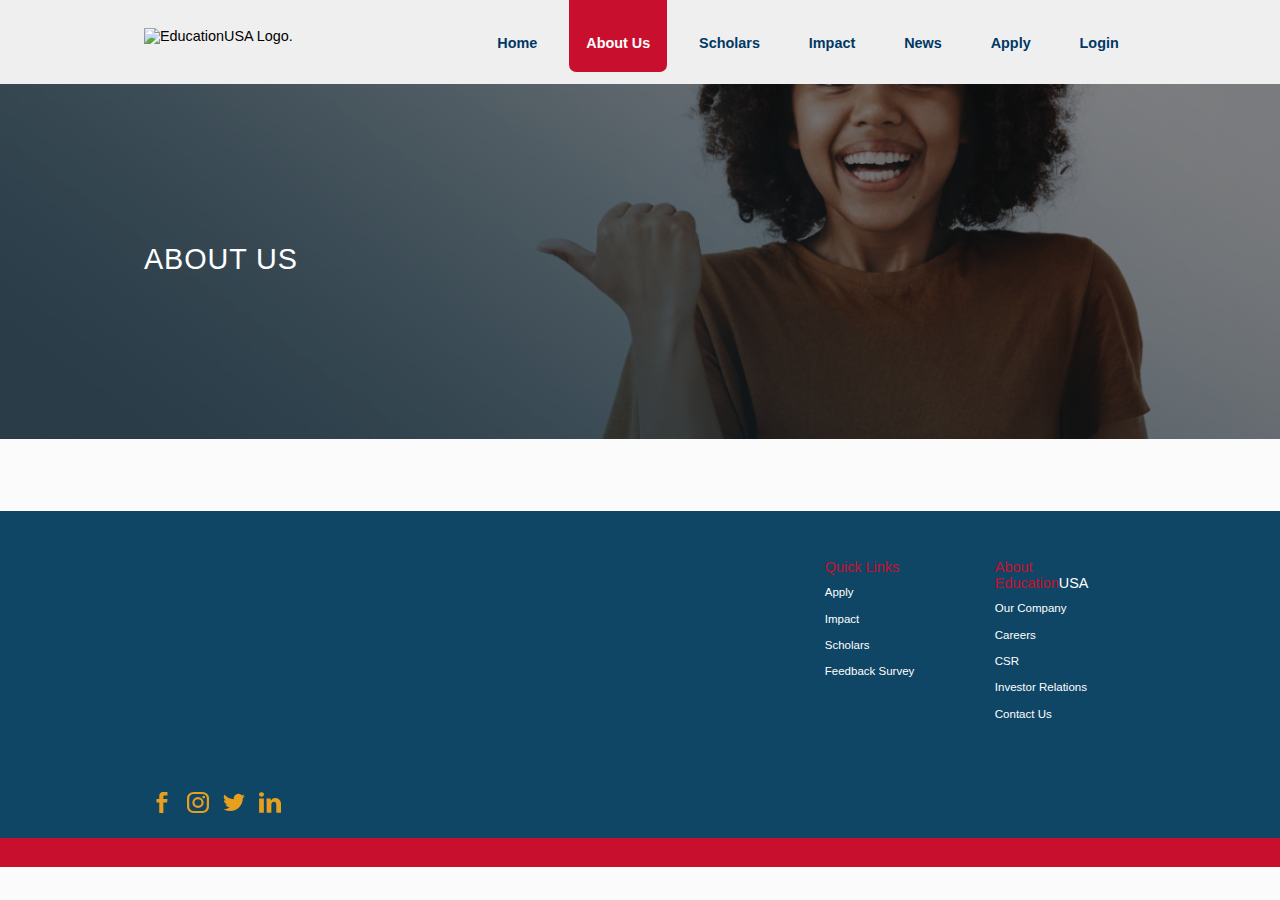
==== aboutUs.html @ 2b8a5b5e "updoot9 :~] update about page" ====
<!DOCTYPE html>
<html lang="en">
  <head>
    <title>About Us | EducationUSA</title>
    <meta charset="utf-8" />
    <link rel="stylesheet" href="" />
    <meta
      name="viewport"
      content="width=device-width, initial-scale=1, maximum-scale=1"
    />
    <link rel="icon" href="images/Asset%202.svg" />

    <!--Import Google Icon Font-->
    <link rel="stylesheet" href="/styles/about.css" />
  </head>
  <body>
    <header>
      <div id="top-strip-container" class="white">
        <div id="top-strip" class="section-container">
          <div id="logo">
            <a class="main" href="/index.html"
              ><img
                class="white-logo"
                src=""
                alt="EducationUSA Logo."
            /></a>
            <a class="main" href="/index.html"
              ><img
                class="default-logo"
                src=""
                alt="EducationUSA Logo."
            /></a>
          </div>
  
          <div id="mobile-menu-button">
            <img src="/assets/menu.svg" alt="Mobile  Menu." />
          </div>
  
          <div id="navigation-wrapper">
            <div class="menu-links-wrapper">
              <div class="menu-links">
                <div data-menu-index="0" class="menu-link">
                  <a href="/index.html">Home</a>
                </div>
                <div data-menu-index="1" class="menu-link selected">
                  <a href="/aboutUs.html">About Us</a>
                </div>
                <div data-menu-index="2" class="menu-link">Scholars</div>
                <div data-menu-index="3" class="menu-link">
                  Impact
                </div>
                <div data-menu-index="4" class="menu-link">
                  News
                </div>
                <div data-menu-index="5" class="menu-link">
                  <a href="/index.html">Apply</a>
                </div>
                <div data-menu-index="6" class="menu-link"><a href="">Login</a></div>
              </div>
            </div>
          </div>
        </div>
      </div>
  
      <div id="menu-wrapper" class="modal">
        <div class="mobile-menu-container">
          <div class="mobile-menu-links-wrapper">
            <div class="mobile-menu-links">
              <div data-mobile-menu-index="0" class="mobile-menu-link">
                <a href="/index.html">Home</a>
              </div>
              <div data-mobile-menu-index="1" class="mobile-menu-link">
                <a href="/aboutUs.html">About Us</a>
              </div>
              <div data-mobile-menu-index="2" class="mobile-menu-link">Scholars</div>
              <div data-mobile-menu-index="3" class="mobile-menu-link">
                Impact
              </div>
              <div data-mobile-menu-index="4" class="mobile-menu-link">
                News
              </div>
              <div data-mobile-menu-index="5" class="mobile-menu-link">
                <a href="/index.html">Apply</a>
              </div>
              <div data-mobile-menu-index="6" class="mobile-menu-link"><a href="">Login</a></div>
            </div>
          </div>
        </div>
      </div>
    </header>

    <main>
      <section id="banner-container" class="top">
        <div id="about-banner" class="banner">
          <div class="banner-text">About Us</div>
        </div>
      </section>

    </main>

    <footer>
      <div>
        <div class="section-wrapper">
          <section class="footer-container section-container">
            <div class="main-footer">
              <div class="logo">
                <img src="" alt="" />
              </div>
              <div class="footer-links-section">
                <div class="links-column-container">
                  <div class="links-column">
                    <div class="link-row-header">Quick Links</div>
                    <div class="link-row"><a href="#"></a>Apply</a></div>
                    <div class="link-row"><a href="#">Impact</a></div>
                    <div class="link-row"><a href="#">Scholars</a></div>
                    <div class="link-row"><a href="#">Feedback Survey</a></div>
                  </div>
                  <div class="links-column">
                    <div class="link-row-header">About Education<span>USA</span></div>
                    <div class="link-row faq-btn"><a href="/index.html#about-us-section">Our Company</a></div>
                    <div class="link-row"><a href="/index.html">Careers</a></div>
                    <div class="link-row"><a href="/index.html"></a>CSR</a></div>
                    <div class="link-row">Investor Relations</div>
                    <div class="link-row">
                      <a href="/contact.html">Contact Us</a>
                    </div>
                  </div>
                </div>
              </div>
            </div>
  
            <div class="social-links-section">
              <div class="social-links">
                <div class="social-link">
                  <img
                    src="/assets/facebook_icon.svg"
                    alt="Facebook Icon."
                    srcset=""
                  />
                </div>
                <div class="social-link">
                  <img
                    src="/assets/instagram_icon.svg"
                    alt="Iinstagram Icon."
                    srcset=""
                  />
                </div>
                <div class="social-link">
                  <img
                    src="/assets/twitter_icon.svg"
                    alt="Twitter icon."
                    srcset=""
                  />
                </div>
                <div class="social-link">
                  <img
                    src="/assets/linkedin_icon.svg"
                    alt="LinkedIn Icon."
                    srcset=""
                  />
                </div>
              </div>
            </div>
          </section>
        </div>
      </div>
      <div class="copyright-container">
        <div class="section-wrapper">
          <div class="copyright">
          </div>
        </div>
      </div>
    </footer>

    <!-- <script
      type="text/javascript"
      src="https://code.jquery.com/jquery-3.2.1.min.js"
    ></script>
    <script
      src="https://cdn.jsdelivr.net/npm/bootstrap@4.5.3/dist/js/bootstrap.bundle.min.js"
      integrity="sha384-ho+j7jyWK8fNQe+A12Hb8AhRq26LrZ/JpcUGGOn+Y7RsweNrtN/tE3MoK7ZeZDyx"
      crossorigin="anonymous"
    ></script> -->
    <script type="text/javascript" src="/javascript/index.js"></script>
  </body>
</html>
---- styles/about.css ----
header {
  position: relative;
}

header #top-strip-container {
  width: 100%;
  z-index: 100000;
  display: -webkit-box;
  display: -ms-flexbox;
  display: flex;
  -webkit-box-pack: center;
      -ms-flex-pack: center;
          justify-content: center;
  padding: 0 2rem;
  color: black;
  background: #F0EFEFB5;
  position: fixed;
}

header #top-strip-container img.default-logo {
  display: block;
}

header #top-strip-container img.white-logo {
  display: none;
}

@media screen and (min-width: 1024px) {
  header #top-strip-container.transparent {
    background: transparent;
    color: white;
  }
}

header #top-strip-container.white {
  background: #F0EFEF;
}

header #top-strip-container #top-strip {
  display: -webkit-box;
  display: -ms-flexbox;
  display: flex;
  -webkit-box-pack: justify;
      -ms-flex-pack: justify;
          justify-content: space-between;
  -webkit-box-align: center;
      -ms-flex-align: center;
          align-items: center;
  width: 100%;
  padding: 2rem 0;
}

header #top-strip-container #top-strip #logo {
  width: 50%;
  height: auto;
  position: relative;
}

header #top-strip-container #top-strip #logo .main {
  position: relative;
  left: 0;
  opacity: 1;
}

header #top-strip-container #top-strip #logo .icon {
  width: 110px;
  height: 110px;
  bottom: -15px;
  left: -35px;
  opacity: 0.3;
  position: absolute;
}

header #top-strip-container #top-strip #logo img {
  width: 100%;
  height: auto;
}

@media screen and (min-width: 760px) {
  header #top-strip-container #top-strip #logo {
    width: auto;
  }
  header #top-strip-container #top-strip #logo img {
    height: 100%;
    width: auto;
  }
}

header #top-strip-container #top-strip #mobile-menu-button {
  display: -webkit-box;
  display: -ms-flexbox;
  display: flex;
  cursor: pointer;
}

@media screen and (min-width: 1024px) {
  header #top-strip-container #top-strip #mobile-menu-button {
    display: none;
  }
}

header #top-strip-container #top-strip #navigation-wrapper {
  display: none;
  -webkit-box-orient: vertical;
  -webkit-box-direction: normal;
      -ms-flex-direction: column;
          flex-direction: column;
  -webkit-box-align: end;
      -ms-flex-align: end;
          align-items: flex-end;
}

@media screen and (min-width: 1024px) {
  header #top-strip-container #top-strip #navigation-wrapper {
    display: -webkit-box;
    display: -ms-flexbox;
    display: flex;
  }
}

header #top-strip-container #top-strip #navigation-wrapper .menu-links {
  display: none;
  -webkit-box-align: center;
      -ms-flex-align: center;
          align-items: center;
}

header #top-strip-container #top-strip #navigation-wrapper .menu-links .menu-link {
  padding: 2.4rem 1.2rem 1.5rem 1.2rem;
  display: -webkit-inline-box;
  display: -ms-inline-flexbox;
  display: inline-flex;
  -webkit-box-align: center;
      -ms-flex-align: center;
          align-items: center;
  margin-left: 1rem;
  cursor: pointer;
  font-weight: 600;
  color: #003865;
  border-radius: 0 0 0.5rem 0.5rem;
}

header #top-strip-container #top-strip #navigation-wrapper .menu-links .menu-link:hover {
  color: #C8102E;
}

header #top-strip-container #top-strip #navigation-wrapper .menu-links .menu-link.selected {
  background: #C8102E;
  color: #fff;
}

@media screen and (min-width: 1024px) {
  header #top-strip-container #top-strip #navigation-wrapper .menu-links {
    display: -webkit-inline-box;
    display: -ms-inline-flexbox;
    display: inline-flex;
  }
}

header #top-strip-container #top-strip #navigation-wrapper .extra-menu-links-wrapper {
  padding: 1rem 0rem 0rem 0rem;
}

header #top-strip-container #top-strip #navigation-wrapper .extra-menu-links-wrapper .extra-menu-links {
  display: -webkit-box;
  display: -ms-flexbox;
  display: flex;
  cursor: pointer;
}

header #top-strip-container #top-strip #navigation-wrapper .extra-menu-links-wrapper .extra-menu-links .extra-menu-link {
  display: -webkit-inline-box;
  display: -ms-inline-flexbox;
  display: inline-flex;
  -webkit-box-align: center;
      -ms-flex-align: center;
          align-items: center;
  margin-right: 1rem;
  cursor: pointer;
}

header #top-strip-container #top-strip #navigation-wrapper .extra-menu-links-wrapper .extra-menu-links .extra-menu-link:last-child {
  margin: 0;
}

header #top-strip-container #top-strip #navigation-wrapper .extra-menu-links-wrapper .extra-menu-links .extra-menu-link .extra-menu-link-image {
  height: 1.8rem;
  width: 1.8rem;
  display: -webkit-box;
  display: -ms-flexbox;
  display: flex;
  -webkit-box-pack: center;
      -ms-flex-pack: center;
          justify-content: center;
  -webkit-box-align: center;
      -ms-flex-align: center;
          align-items: center;
  border-radius: 4px;
  background: #34657f;
  margin-right: 0.5rem;
}

header #top-strip-container #top-strip #navigation-wrapper .extra-menu-links-wrapper .extra-menu-links .extra-menu-link .menu-text {
  color: #C8102E;
}

header #top-strip-container #top-strip #navigation-wrapper .extra-menu-links-wrapper .extra-menu-links .extra-menu-link #internet-banking-button {
  font-weight: bold;
}

@media screen and (min-width: 760px) {
  header #top-strip-container {
    padding: 0 6rem;
  }
}

@media screen and (min-width: 1024px) {
  header #top-strip-container {
    padding: 0 10rem;
  }
  header #top-strip-container #top-strip {
    padding: 0 0 0.8rem 0;
  }
}

header #menu-wrapper .mobile-menu-container {
  padding: 8rem 2rem 2rem 2rem;
  background: #F0EFEFB5;
  width: 100%;
}

header #menu-wrapper .mobile-menu-container .mobile-menu-links {
  text-align: center;
}

header #menu-wrapper .mobile-menu-container .mobile-menu-links .mobile-menu-link {
  padding: 0.8rem 0;
  font-size: 1.5rem;
  text-transform: uppercase;
  color: #003865;
}

header #menu-wrapper .mobile-menu-container .mobile-menu-links .mobile-menu-link:visited {
  color: #fff;
}

header #menu-wrapper .mobile-menu-container .mobile-menu-links .mobile-menu-link::after, header #menu-wrapper .mobile-menu-container .mobile-menu-links .mobile-menu-link::before {
  content: "-";
  color: #fff;
  margin: 0 0.2rem;
}

footer {
  background: #0f4665;
}

.footer-spacing, .footer-container .main-footer, .footer-container .social-links-section {
  padding: 2.5rem 2rem;
}

@media screen and (min-width: 760px) {
  .footer-spacing, .footer-container .main-footer, .footer-container .social-links-section {
    padding: 3rem 4rem;
  }
}

@media screen and (min-width: 1024px) {
  .footer-spacing, .footer-container .main-footer, .footer-container .social-links-section {
    padding: 3rem 10rem;
  }
}

.footer-container {
  background: transparent;
  display: -webkit-box;
  display: -ms-flexbox;
  display: flex;
  -webkit-box-orient: vertical;
  -webkit-box-direction: normal;
      -ms-flex-direction: column;
          flex-direction: column;
  width: 100%;
  height: 100%;
  color: white;
  padding: 0 !important;
}

.footer-container .main-footer {
  display: -webkit-box;
  display: -ms-flexbox;
  display: flex;
  -webkit-box-pack: justify;
      -ms-flex-pack: justify;
          justify-content: space-between;
  -webkit-box-orient: vertical;
  -webkit-box-direction: normal;
      -ms-flex-direction: column;
          flex-direction: column;
}

@media screen and (min-width: 760px) {
  .footer-container .main-footer {
    -webkit-box-orient: horizontal;
    -webkit-box-direction: normal;
        -ms-flex-direction: row;
            flex-direction: row;
  }
  .footer-container .main-footer .logo {
    -webkit-box-flex: 2;
        -ms-flex: 2;
            flex: 2;
  }
  .footer-container .main-footer .footer-links-section {
    -webkit-box-flex: 4;
        -ms-flex: 4;
            flex: 4;
  }
}

.footer-container .main-footer .logo {
  width: 100%;
}

.footer-container .main-footer .footer-links-section {
  width: 100%;
  display: -webkit-box;
  display: -ms-flexbox;
  display: flex;
  -webkit-box-orient: vertical;
  -webkit-box-direction: normal;
      -ms-flex-direction: column;
          flex-direction: column;
  max-width: -webkit-max-content;
  max-width: -moz-max-content;
  max-width: max-content;
}

@media screen and (min-width: 760px) {
  .footer-container .main-footer .footer-links-section {
    -webkit-box-orient: horizontal;
    -webkit-box-direction: normal;
        -ms-flex-direction: row;
            flex-direction: row;
  }
}

.footer-container .main-footer .footer-links-section .links-column-container {
  display: -webkit-box;
  display: -ms-flexbox;
  display: flex;
  -webkit-box-flex: 1;
      -ms-flex: 1;
          flex: 1;
  width: 100%;
}

.footer-container .main-footer .footer-links-section .links-column-container .links-column {
  width: 25%;
  -webkit-box-flex: 1;
      -ms-flex: 1;
          flex: 1;
  margin: 1.5rem 1rem 1.5rem 0;
}

@media screen and (min-width: 760px) {
  .footer-container .main-footer .footer-links-section .links-column-container .links-column {
    margin: 0 2rem;
  }
}

.footer-container .main-footer .footer-links-section .links-column-container .links-column.master {
  -webkit-box-flex: 2;
      -ms-flex: 2;
          flex: 2;
}

.footer-container .main-footer .footer-links-section .links-column-container .links-column .link-row-header {
  color: #C8102E;
  padding: 0.3rem 0;
}

.footer-container .main-footer .footer-links-section .links-column-container .links-column .link-row-header span {
  color: #fff;
}

.footer-container .main-footer .footer-links-section .links-column-container .links-column .link-row {
  font-size: 0.8rem;
  padding: 0.5rem 0;
}

.footer-container .main-footer .footer-links-section .links-column-container .links-column .link-row:hover {
  font-size: 0.9rem;
  color: #C8102E;
  cursor: pointer;
}

.footer-container .social-links-section {
  height: 100%;
  width: 100%;
  padding-top: 1rem;
  padding-bottom: 1rem;
}

.footer-container .social-links-section .social-links {
  display: -webkit-box;
  display: -ms-flexbox;
  display: flex;
}

.footer-container .social-links-section .social-links .social-link {
  padding: 0.5rem;
}

.footer-container .social-links-section .social-links .social-link img {
  cursor: pointer;
  height: 1.5rem;
  width: 1.5rem;
}

.footer-container .social-links-section .social-links .social-link img:hover {
  height: 1.8rem;
  width: 1.8rem;
}

.copyright-container {
  background: #C8102E;
  color: #fff;
}

.copyright-container .copyright {
  max-width: 1440px;
  margin: 0 auto;
  margin: 0 auto;
  padding: 2rem;
  color: white;
  font-size: 0.8rem;
}

@media screen and (min-width: 760px) {
  .copyright-container .copyright {
    padding: 1rem 4rem;
  }
}

@media screen and (min-width: 1024px) {
  .copyright-container .copyright {
    padding: 1rem 10rem;
  }
}

* {
  padding: 0;
  margin: 0;
  -webkit-box-sizing: border-box;
          box-sizing: border-box;
  scroll-behavior: smooth;
  font-family: 'Lato', sans-serif;
  -webkit-transition: 0.1s ease-in;
  transition: 0.1s ease-in;
}

a {
  color: inherit;
  text-decoration: none;
}

html {
  font-size: 90%;
}

body {
  color: #333431;
  background: #FBFBFB;
}

.small-text {
  font-size: 0.9rem;
  text-transform: uppercase;
  letter-spacing: 0.48px;
}

.header-text {
  font-family: 'PT Serif', serif;
}

.large-text {
  font-size: 2rem;
  letter-spacing: -0.44px;
  font-weight: 600;
  padding: 0.5rem 0 1rem 0;
}

@media screen and (min-width: 760px) {
  .large-text {
    font-size: 2.5rem;
  }
}

.medium-text {
  font-size: 1.5rem;
  letter-spacing: -0.44px;
}

.sub-text {
  font-size: 1.2rem;
  line-height: 2.5rem;
}

main {
  padding: 5.5rem 0 5rem 0;
}

.section-wrapper section {
  max-width: 1440px;
  margin: 0 auto;
  margin: 0 auto !important;
  padding: 2rem 0;
}

.section-wrapper section div.section-container, .section-wrapper section.section-container {
  padding: 2rem;
}

@media screen and (min-width: 760px) {
  .section-wrapper section div.section-container, .section-wrapper section.section-container {
    padding: 4rem;
  }
}

@media screen and (min-width: 1024px) {
  .section-wrapper section div.section-container, .section-wrapper section.section-container {
    padding: 4rem 8rem;
  }
}

.section-wrapper section.top {
  padding: 0;
}

.section-wrapper section .section-header {
  text-align: center;
}

div.split-row,
section.split-row {
  display: -webkit-box;
  display: -ms-flexbox;
  display: flex;
  -webkit-box-align: center;
      -ms-flex-align: center;
          align-items: center;
  -webkit-box-orient: vertical;
  -webkit-box-direction: normal;
      -ms-flex-direction: column;
          flex-direction: column;
}

div.split-row .row-half,
section.split-row .row-half {
  padding: 1.5rem 0;
  -webkit-box-flex: 1;
      -ms-flex: 1;
          flex: 1;
  display: -webkit-box;
  display: -ms-flexbox;
  display: flex;
  -webkit-box-orient: vertical;
  -webkit-box-direction: normal;
      -ms-flex-direction: column;
          flex-direction: column;
}

div.split-row .row-half.master,
section.split-row .row-half.master {
  width: 100%;
  -webkit-box-flex: 2;
      -ms-flex: 2;
          flex: 2;
}

div.split-row .row-half .row-contents,
section.split-row .row-half .row-contents {
  display: -webkit-box;
  display: -ms-flexbox;
  display: flex;
  -webkit-box-orient: vertical;
  -webkit-box-direction: normal;
      -ms-flex-direction: column;
          flex-direction: column;
  max-width: 26rem;
}

div.split-row .row-half .row-contents .action-button,
section.split-row .row-half .row-contents .action-button {
  padding: 1.2rem 0;
}

div.split-row .left, div.split-row .right,
section.split-row .left,
section.split-row .right {
  -webkit-box-align: center;
      -ms-flex-align: center;
          align-items: center;
  -webkit-box-pack: center;
      -ms-flex-pack: center;
          justify-content: center;
}

div.split-row.reverse,
section.split-row.reverse {
  -webkit-box-orient: vertical;
  -webkit-box-direction: reverse;
      -ms-flex-direction: column-reverse;
          flex-direction: column-reverse;
}

@media screen and (min-width: 760px) {
  div.split-row.reverse,
  section.split-row.reverse {
    -webkit-box-orient: horizontal;
    -webkit-box-direction: reverse;
        -ms-flex-direction: row-reverse;
            flex-direction: row-reverse;
  }
  div.split-row.reverse .left,
  section.split-row.reverse .left {
    text-align: left;
  }
  div.split-row.reverse .right,
  section.split-row.reverse .right {
    text-align: right;
  }
}

@media screen and (min-width: 760px) {
  div.split-row,
  section.split-row {
    -webkit-box-orient: horizontal;
    -webkit-box-direction: normal;
        -ms-flex-direction: row;
            flex-direction: row;
  }
  div.split-row .left,
  section.split-row .left {
    -webkit-box-ordinal-group: 2;
        -ms-flex-order: 1;
            order: 1;
    text-align: right;
    -webkit-box-align: center;
        -ms-flex-align: center;
            align-items: center;
  }
  div.split-row .right,
  section.split-row .right {
    -webkit-box-ordinal-group: 3;
        -ms-flex-order: 2;
            order: 2;
    text-align: left;
    -webkit-box-align: center;
        -ms-flex-align: center;
            align-items: center;
  }
  div.split-row .right.master,
  section.split-row .right.master {
    -webkit-box-flex: 1;
        -ms-flex: 1;
            flex: 1;
  }
  div.split-row .row-half,
  section.split-row .row-half {
    padding: 0 1rem;
    width: 50%;
  }
}

@media screen and (min-width: 1024px) {
  div.split-row,
  section.split-row {
    margin: 0;
  }
  div.split-row .row-half,
  section.split-row .row-half {
    padding: 0 2rem;
  }
}

.select,
.input {
  width: 100%;
  border: none;
  background: transparent;
  border-bottom: 1px solid #00000029;
  padding: 0.8rem 1rem;
  margin-bottom: 1rem;
}

.select {
  color: inherit;
}

.accented-text {
  color: #C8102E;
  font-family: 'PT Serif', serif;
}

.btn {
  padding: 0.8rem 2rem;
  text-transform: uppercase;
  letter-spacing: 0.5px;
  border-radius: 8px;
  border: none;
  cursor: pointer;
  color: #777777;
  background: transparent;
  text-decoration: none;
  font-weight: bold;
}

.btn a {
  color: #fff;
  text-decoration: none;
}

.btn.solid {
  text-align: center;
  background: #C8102E;
  color: #fff;
}

.btn.solid.primary {
  background: #003865;
}

.btn.plain {
  color: #C8102E;
  padding: 0.8rem 0;
}

.btn.plain.no-arrow::after {
  content: "";
  padding: 0;
}

.btn.plain::after {
  content: "->";
  padding-left: 1rem;
  color: #C8102E;
}

.btn:hover {
  color: #333431;
}

.input-container {
  display: -webkit-box;
  display: -ms-flexbox;
  display: flex;
  padding: 1.5rem 0;
  -webkit-box-pack: center;
      -ms-flex-pack: center;
          justify-content: center;
}

.input-container svg, .input-container img {
  height: 2.5rem;
  width: 2.5rem;
  margin-right: 0.5rem;
}

#subscription form {
  width: 100%;
  margin: 0 auto;
  text-align: center;
  padding: 2rem 0;
  background: white;
  border: 1px solid #EEEEEE;
}

#subscription form .form-tagline {
  line-height: 1.5;
}

#subscription form .input-container {
  padding: 3rem;
  display: -webkit-box;
  display: -ms-flexbox;
  display: flex;
  -webkit-box-orient: vertical;
  -webkit-box-direction: normal;
      -ms-flex-direction: column;
          flex-direction: column;
}

#subscription form .input-container input {
  -webkit-box-flex: 1;
      -ms-flex: 1;
          flex: 1;
  border: none;
  border-bottom: 2px solid #B98036;
  margin: 1rem;
  padding: 1rem 1.5rem;
}

@media screen and (min-width: 760px) {
  #subscription form .input-container {
    -webkit-box-orient: horizontal;
    -webkit-box-direction: normal;
        -ms-flex-direction: row;
            flex-direction: row;
  }
}

#banner-container .banner {
  height: 25rem;
  width: 100%;
  background-image: url(/assets/banner.png);
  background-size: cover;
  background-position: center;
  display: -webkit-box;
  display: -ms-flexbox;
  display: flex;
  -webkit-box-orient: vertical;
  -webkit-box-direction: normal;
      -ms-flex-direction: column;
          flex-direction: column;
  -webkit-box-align: center;
      -ms-flex-align: center;
          align-items: center;
  -webkit-box-pack: center;
      -ms-flex-pack: center;
          justify-content: center;
}

#banner-container .banner-text {
  padding: 1.5rem;
  text-align: center;
  letter-spacing: 0.9px;
  color: #fff;
  background: rgba(16, 17, 20, 0.5);
  font-family: "Roboto Condensed", sans-serif;
  font-size: 2rem;
  text-transform: uppercase;
  width: 100%;
  height: 100%;
  display: -webkit-box;
  display: -ms-flexbox;
  display: flex;
  -webkit-box-pack: center;
      -ms-flex-pack: center;
          justify-content: center;
  -webkit-box-align: center;
      -ms-flex-align: center;
          align-items: center;
}

@media screen and (min-width: 760px) {
  #banner-container .banner-text {
    padding: 1.5rem 4rem;
  }
}

@media screen and (min-width: 1024px) {
  #banner-container .banner-text {
    -webkit-box-pack: start;
        -ms-flex-pack: start;
            justify-content: flex-start;
    padding: 1.5rem 10rem;
  }
}

.modal {
  display: none;
  z-index: 10000;
}

.modal.visible {
  display: -webkit-box;
  display: -ms-flexbox;
  display: flex;
  position: fixed;
  left: 0;
  top: 0;
  height: 100vh;
  width: 100%;
  background: rgba(16, 17, 20, 0.8);
}

.modal .mask {
  padding-top: 9rem;
  width: 100%;
  height: 100%;
  position: relative;
}

@media screen and (min-width: 760px) {
  .modal .mask {
    padding: 10rem 0 0 0;
  }
}

@media screen and (min-width: 1024px) {
  .modal .mask {
    display: -webkit-box;
    display: -ms-flexbox;
    display: flex;
    padding: 6.7rem 0 0 0;
  }
}

.modal .mask .mask-close {
  right: 2rem;
  top: 6.5rem;
  color: #fff;
  font-size: 1.5rem;
  cursor: pointer;
  position: absolute;
}

@media screen and (min-width: 760px) {
  .modal .mask .mask-close {
    top: 7.5rem;
    right: 3rem;
  }
}

@media screen and (min-width: 1024px) {
  .modal .mask .mask-close {
    right: 15rem;
    top: 8.5rem;
  }
}
/*# sourceMappingURL=about.css.map */
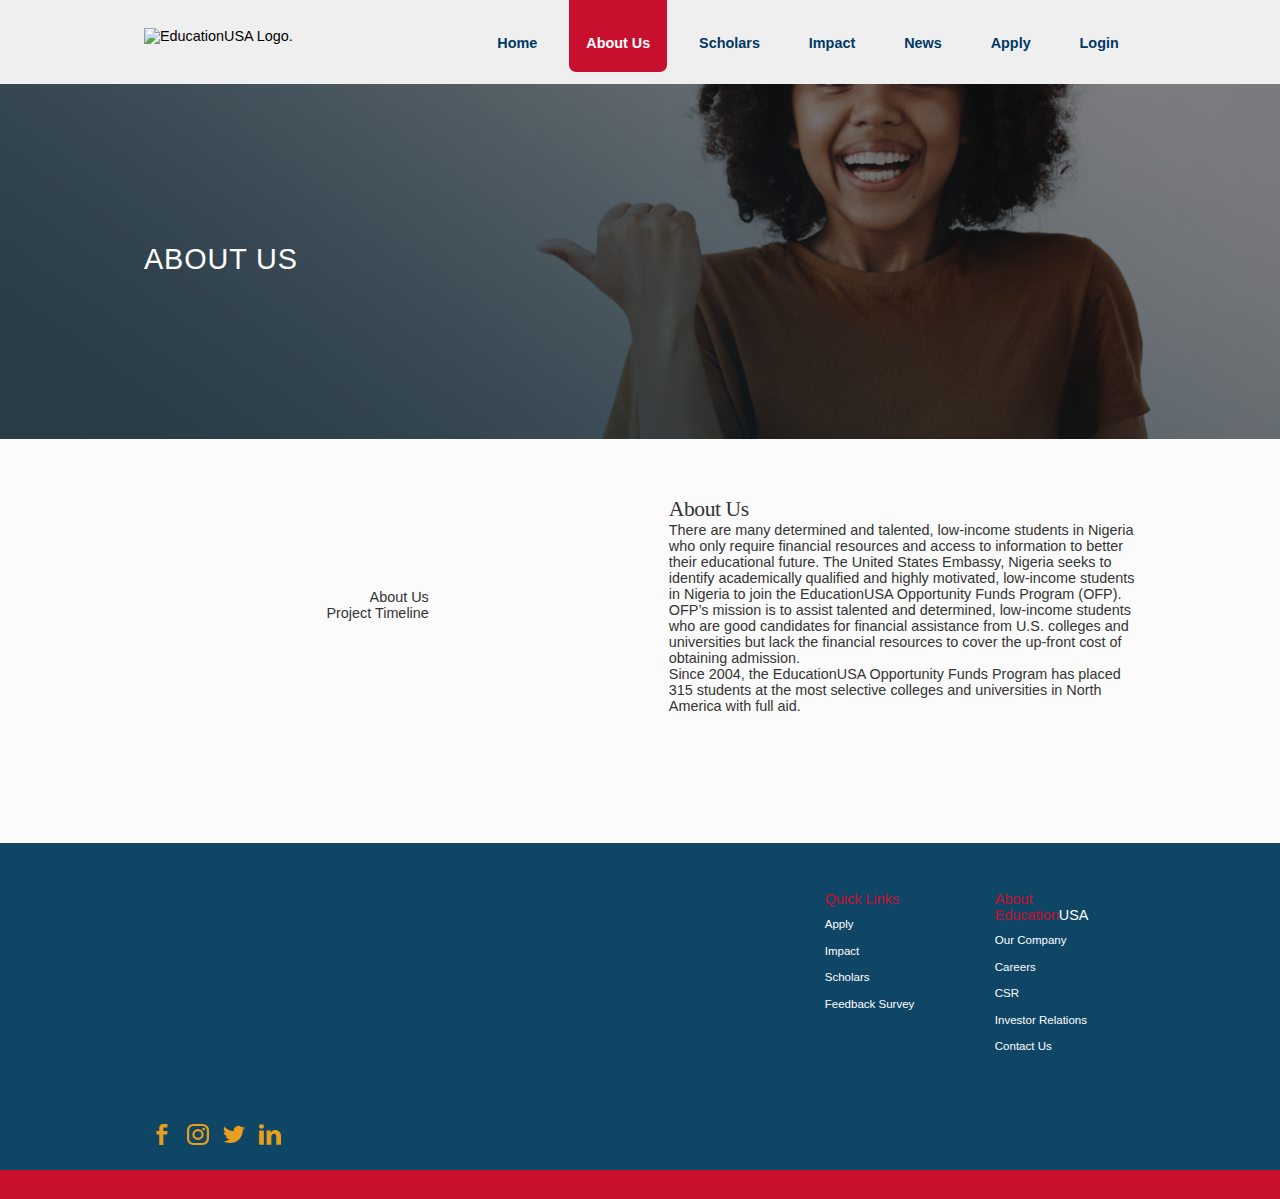
==== commit ad7c0256: "updoot 11 ;)... minor updates" ====
--- a/aboutUs.html
+++ b/aboutUs.html
@@ -10,7 +10,7 @@
     />
     <link rel="icon" href="images/Asset%202.svg" />
 
-    <!--Import Google Icon Font-->
+    
     <link rel="stylesheet" href="/styles/about.css" />
   </head>
   <body>
@@ -53,7 +53,7 @@
                   News
                 </div>
                 <div data-menu-index="5" class="menu-link">
-                  <a href="/index.html">Apply</a>
+                  <a href="/application.html">Apply</a>
                 </div>
                 <div data-menu-index="6" class="menu-link"><a href="">Login</a></div>
               </div>
@@ -96,6 +96,49 @@
         </div>
       </section>
 
+      <div class="section-wrapper">
+        <section id="about-section" class="section-container split-row">
+          <div id="about-tab" class="row-half left">
+            <div class="about-tabs">
+              <div data-tab="1" class="about-tab selected">About Us</div>
+              <div data-tab="2" class="about-tab">Project Timeline</div>
+            </div>
+          </div>
+          <div id="about-tab-details" class="row-half right wider-master">
+            <div data-tab-target="1" class="selected">
+              <div class="image">
+
+              </div>
+              <div class="header-text medium-text">
+                About Us
+              </div>
+              <div class="details-paragraph">
+                <p>
+                  There are many determined and talented, low-income students in Nigeria 
+                  who only require financial resources and access to information to better 
+                  their educational future. The United States Embassy, Nigeria seeks to 
+                  identify academically qualified and highly motivated, low-income students
+                  in Nigeria to join the EducationUSA Opportunity Funds Program (OFP).
+                </p>
+                <p>
+                  OFP’s mission is to assist talented and determined, low-income students
+                  who are good candidates for financial assistance from U.S. colleges and
+                  universities but lack the financial resources to cover the up-front cost
+                  of obtaining admission. 
+                </p>
+                <p>
+                  Since 2004, the EducationUSA Opportunity Funds Program
+                  has placed 315 students at the most selective colleges and universities in
+                  North America with full aid.
+                </p>
+              </div>
+            </div>
+            <div data-tab-target="2" class="">
+
+            </div>
+          </div>
+        </section>
+      </div>
     </main>
 
     <footer>
@@ -181,6 +224,7 @@
       integrity="sha384-ho+j7jyWK8fNQe+A12Hb8AhRq26LrZ/JpcUGGOn+Y7RsweNrtN/tE3MoK7ZeZDyx"
       crossorigin="anonymous"
     ></script> -->
-    <script type="text/javascript" src="/javascript/index.js"></script>
+    <script type="text/javascript" src="/javascript/menu.js"></script>
+    <script type="text/javascript" src="/javascript/tabs.js"></script>
   </body>
 </html>
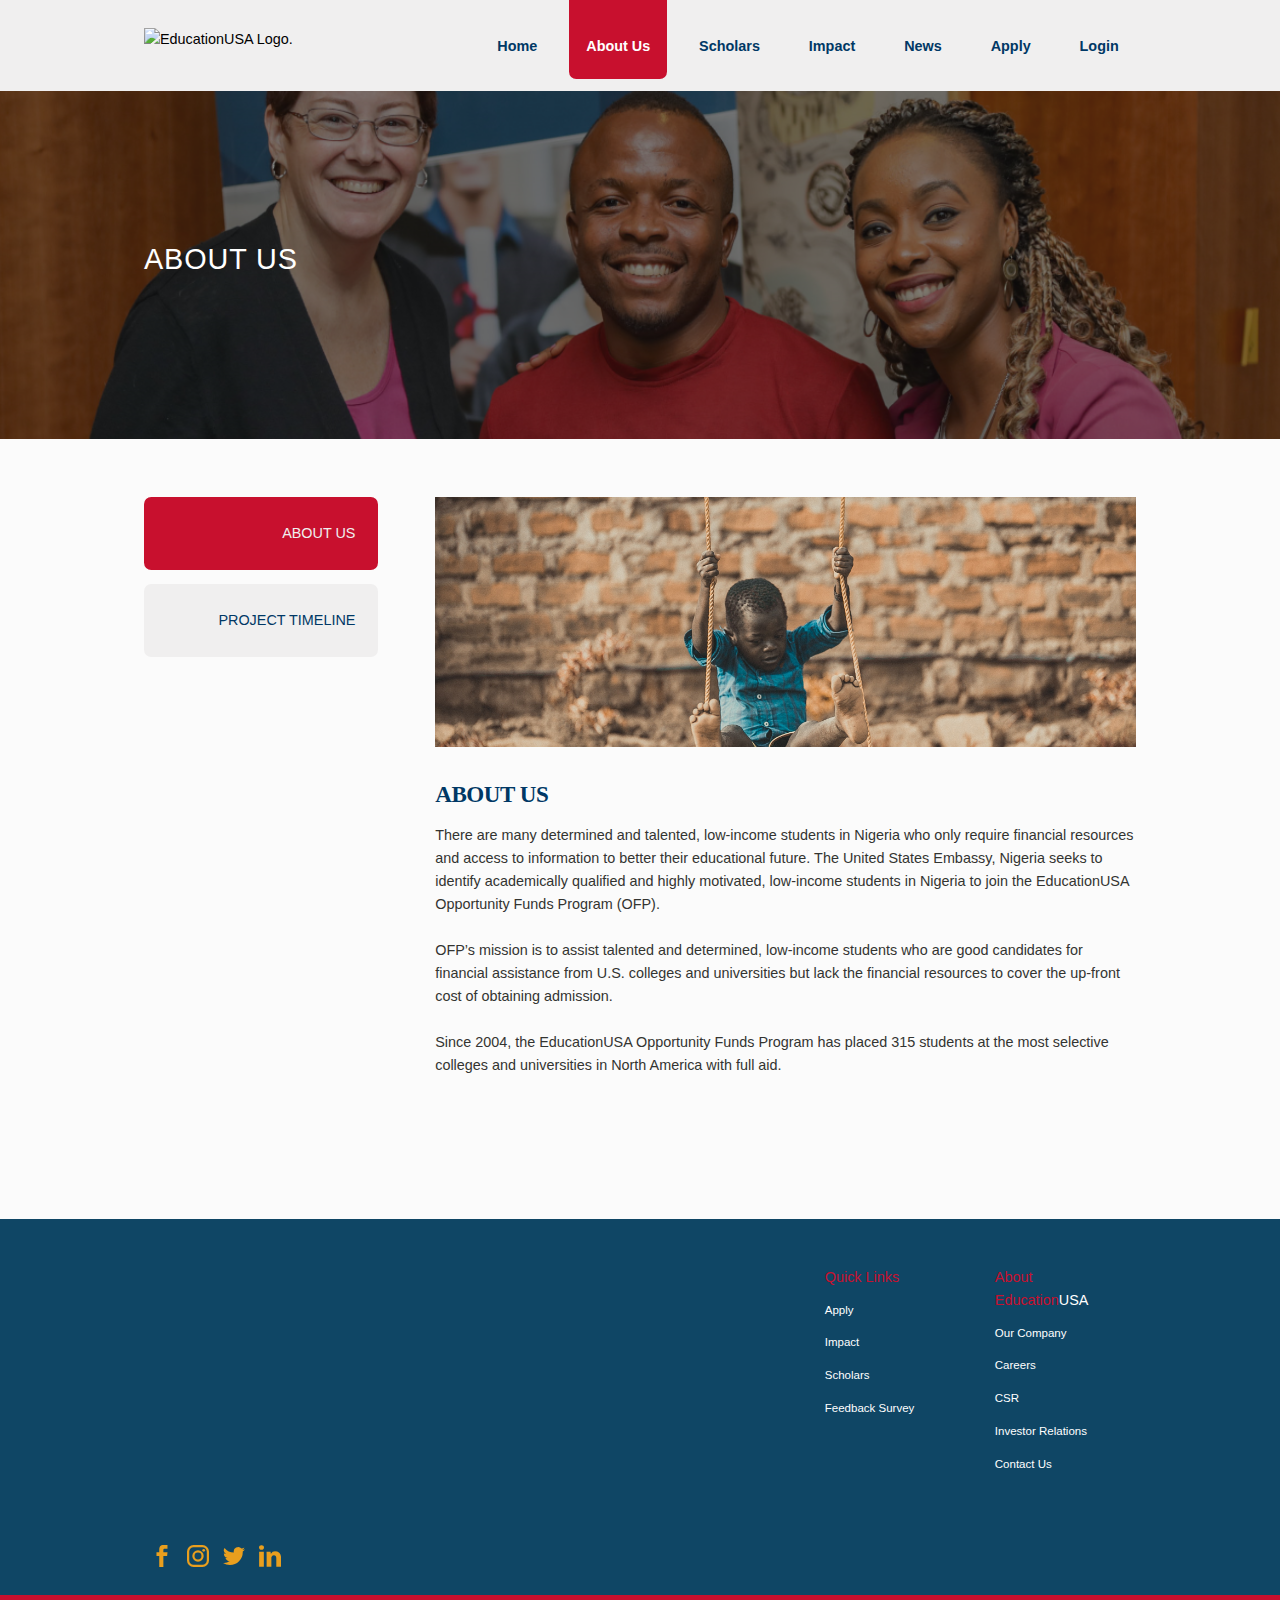
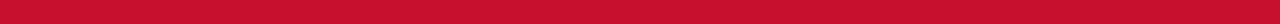
==== commit 4d46611b: "updoot 13 (:-]) fixes" ====
--- a/aboutUs.html
+++ b/aboutUs.html
@@ -39,12 +39,16 @@
           <div id="navigation-wrapper">
             <div class="menu-links-wrapper">
               <div class="menu-links">
-                <div data-menu-index="0" class="menu-link">
-                  <a href="/index.html">Home</a>
-                </div>
-                <div data-menu-index="1" class="menu-link selected">
-                  <a href="/aboutUs.html">About Us</a>
-                </div>
+                <a href="/index.html">
+                  <div data-menu-index="0" class="menu-link">
+                    Home
+                  </div>
+                </a>
+                <a href="/aboutUs.html">
+                  <div data-menu-index="1" class="menu-link selected">
+                    About Us
+                  </div>
+                </a>
                 <div data-menu-index="2" class="menu-link">Scholars</div>
                 <div data-menu-index="3" class="menu-link">
                   Impact
@@ -52,10 +56,16 @@
                 <div data-menu-index="4" class="menu-link">
                   News
                 </div>
-                <div data-menu-index="5" class="menu-link">
-                  <a href="/application.html">Apply</a>
-                </div>
-                <div data-menu-index="6" class="menu-link"><a href="">Login</a></div>
+                <a href="/application.html">
+                  <div data-menu-index="5" class="menu-link">
+                    Apply
+                  </div>
+                </a>
+                <a href="#">
+                  <div data-menu-index="6" class="menu-link">
+                    Login
+                  </div>
+                </a>
               </div>
             </div>
           </div>
@@ -106,9 +116,7 @@
           </div>
           <div id="about-tab-details" class="row-half right wider-master">
             <div data-tab-target="1" class="selected">
-              <div class="image">
-
-              </div>
+              <div class="about-image"></div>
               <div class="header-text medium-text">
                 About Us
               </div>
@@ -134,7 +142,9 @@
               </div>
             </div>
             <div data-tab-target="2" class="">
-
+              <div class="header-text medium-text">
+                Project Timeline
+              </div>
             </div>
           </div>
         </section>
--- a/styles/about.css
+++ b/styles/about.css
@@ -471,6 +471,21 @@
 body {
   color: #333431;
   background: #FBFBFB;
+  line-height: 1.6;
+}
+
+.header-text {
+  font-family: 'PT Serif', serif;
+  text-transform: uppercase;
+}
+
+.header-text.lowcase {
+  text-transform: capitalize;
+}
+
+.large-text, .medium-text, .sub-text {
+  padding: 0.5rem 0 1rem 0;
+  letter-spacing: -0.44px;
 }
 
 .small-text {
@@ -479,15 +494,9 @@
   letter-spacing: 0.48px;
 }
 
-.header-text {
-  font-family: 'PT Serif', serif;
-}
-
 .large-text {
   font-size: 2rem;
-  letter-spacing: -0.44px;
   font-weight: 600;
-  padding: 0.5rem 0 1rem 0;
 }
 
 @media screen and (min-width: 760px) {
@@ -497,8 +506,7 @@
 }
 
 .medium-text {
-  font-size: 1.5rem;
-  letter-spacing: -0.44px;
+  font-size: 1.6rem;
 }
 
 .sub-text {
@@ -570,8 +578,9 @@
           flex-direction: column;
 }
 
-div.split-row .row-half.master,
-section.split-row .row-half.master {
+div.split-row .row-half.master, div.split-row .row-half.wider-master,
+section.split-row .row-half.master,
+section.split-row .row-half.wider-master {
   width: 100%;
   -webkit-box-flex: 2;
       -ms-flex: 2;
@@ -660,12 +669,6 @@
         -ms-flex-align: center;
             align-items: center;
   }
-  div.split-row .right.master,
-  section.split-row .right.master {
-    -webkit-box-flex: 1;
-        -ms-flex: 1;
-            flex: 1;
-  }
   div.split-row .row-half,
   section.split-row .row-half {
     padding: 0 1rem;
@@ -681,6 +684,12 @@
   div.split-row .row-half,
   section.split-row .row-half {
     padding: 0 2rem;
+  }
+  div.split-row .row-half.wider-master,
+  section.split-row .row-half.wider-master {
+    -webkit-box-flex: 3;
+        -ms-flex: 3;
+            flex: 3;
   }
 }
 
@@ -831,6 +840,12 @@
           justify-content: center;
 }
 
+@media screen and (min-width: 760px) {
+  #banner-container .banner {
+    background-size: 110% 110%;
+  }
+}
+
 #banner-container .banner-text {
   padding: 1.5rem;
   text-align: center;
@@ -929,4 +944,65 @@
     top: 8.5rem;
   }
 }
+
+[data-tab] {
+  cursor: pointer;
+}
+
+[data-tab-target] {
+  display: none;
+}
+
+[data-tab-target].selected {
+  display: block;
+}
+
+#about-section .row-half {
+  -ms-flex-item-align: start;
+      align-self: flex-start;
+}
+
+#about-section #about-tab .about-tabs {
+  width: 100%;
+}
+
+#about-section #about-tab .about-tabs .about-tab {
+  width: 100%;
+  margin-bottom: 1rem;
+  padding: 1.6rem 1.4rem;
+  border-radius: 0.5rem;
+  text-transform: uppercase;
+  background: #F0EFEF;
+  border: 2px solid transparent;
+  color: #003865;
+  cursor: pointer;
+}
+
+#about-section #about-tab .about-tabs .about-tab:hover {
+  border-color: #C8102E;
+  color: #C8102E;
+}
+
+#about-section #about-tab .about-tabs .about-tab.selected {
+  background: #C8102E;
+  color: #F0EFEF;
+}
+
+#about-section #about-tab-details .about-image {
+  width: 100%;
+  height: 250px;
+  background-image: url(/assets/about_banner.jpg);
+  background-size: cover;
+  background-position: center;
+}
+
+#about-section #about-tab-details .header-text {
+  padding: 2rem 0 0 0;
+  font-weight: bold;
+  color: #003865;
+}
+
+#about-section #about-tab-details .details-paragraph p {
+  padding: 0.8rem 0;
+}
 /*# sourceMappingURL=about.css.map */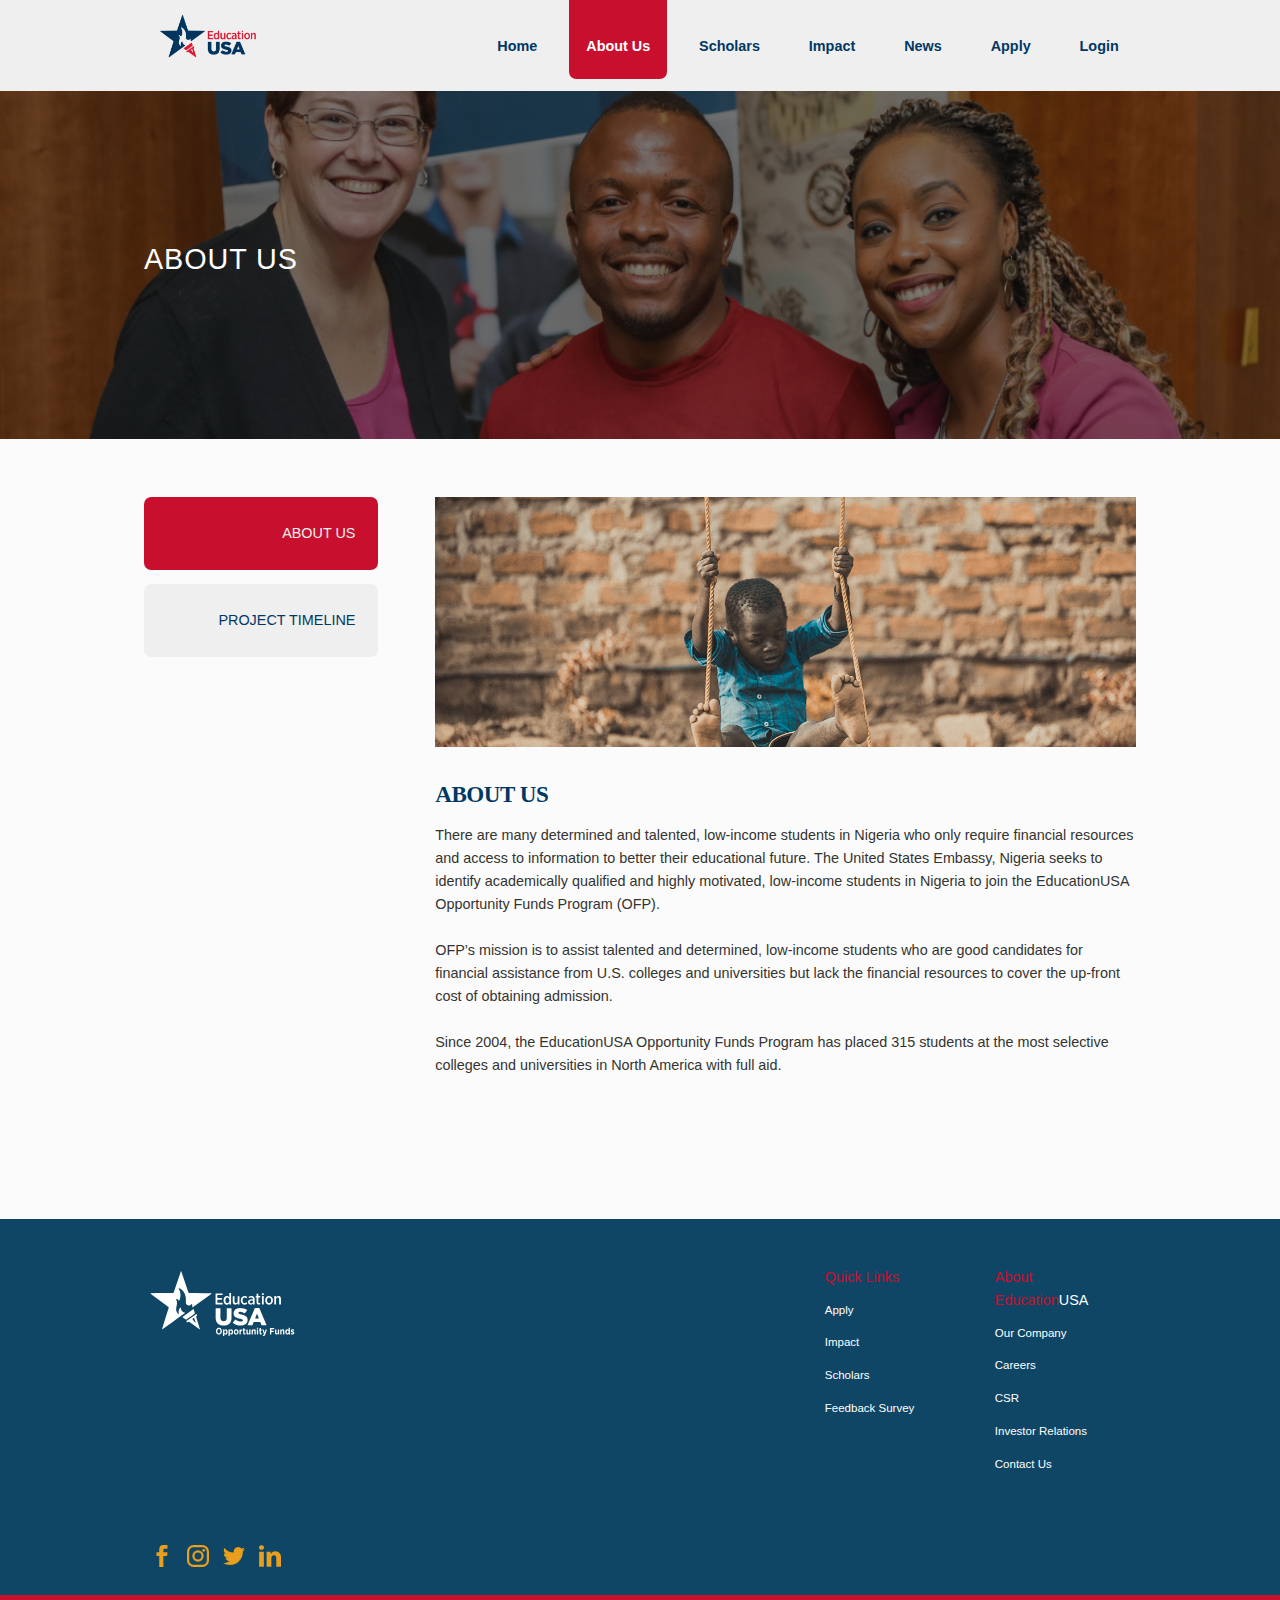
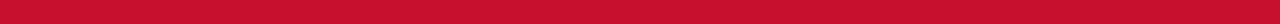
==== commit 50bd81e5: "rushhhhhh" ====
--- a/aboutUs.html
+++ b/aboutUs.html
@@ -17,20 +17,14 @@
     <header>
       <div id="top-strip-container" class="white">
         <div id="top-strip" class="section-container">
-          <div id="logo">
-            <a class="main" href="/index.html"
-              ><img
-                class="white-logo"
-                src=""
-                alt="EducationUSA Logo."
-            /></a>
-            <a class="main" href="/index.html"
-              ><img
-                class="default-logo"
-                src=""
-                alt="EducationUSA Logo."
-            /></a>
-          </div>
+        <div id="logo">
+          <a class="main" href="/index.html"
+            ><img
+              class="logo"
+              src="/assets/logo.svg"
+              alt="EducationUSA Logo."
+          /></a>
+        </div>
   
           <div id="mobile-menu-button">
             <img src="/assets/menu.svg" alt="Mobile  Menu." />
@@ -90,7 +84,7 @@
                 News
               </div>
               <div data-mobile-menu-index="5" class="mobile-menu-link">
-                <a href="/index.html">Apply</a>
+                <a href="/application.html">Apply</a>
               </div>
               <div data-mobile-menu-index="6" class="mobile-menu-link"><a href="">Login</a></div>
             </div>
@@ -156,9 +150,9 @@
         <div class="section-wrapper">
           <section class="footer-container section-container">
             <div class="main-footer">
-              <div class="logo">
-                <img src="" alt="" />
-              </div>
+            <div class="logo">
+              <img src="/assets/logo_white.svg" alt="EducationUSA Logo." />
+            </div>
               <div class="footer-links-section">
                 <div class="links-column-container">
                   <div class="links-column">
--- a/styles/about.css
+++ b/styles/about.css
@@ -4,7 +4,7 @@
 
 header #top-strip-container {
   width: 100%;
-  z-index: 100000;
+  z-index: 1000;
   display: -webkit-box;
   display: -ms-flexbox;
   display: flex;
@@ -17,14 +17,6 @@
   position: fixed;
 }
 
-header #top-strip-container img.default-logo {
-  display: block;
-}
-
-header #top-strip-container img.white-logo {
-  display: none;
-}
-
 @media screen and (min-width: 1024px) {
   header #top-strip-container.transparent {
     background: transparent;
@@ -72,16 +64,12 @@
 }
 
 header #top-strip-container #top-strip #logo img {
-  width: 100%;
-  height: auto;
+  height: 5rem;
+  width: auto;
 }
 
 @media screen and (min-width: 760px) {
   header #top-strip-container #top-strip #logo {
-    width: auto;
-  }
-  header #top-strip-container #top-strip #logo img {
-    height: 100%;
     width: auto;
   }
 }
@@ -250,6 +238,112 @@
   margin: 0 0.2rem;
 }
 
+header #login-modal .mask .auth-container {
+  width: 90vw;
+}
+
+@media screen and (min-width: 760px) {
+  header #login-modal .mask .auth-container {
+    width: 50vw;
+  }
+}
+
+@media screen and (min-width: 1024px) {
+  header #login-modal .mask .auth-container {
+    width: 40vw;
+  }
+}
+
+header #login-modal .mask .auth-container .auth-header {
+  padding: 0.5rem 2rem;
+  border-radius: 4px 4px 0 0;
+  background: #F0EFEF;
+  text-align: center;
+}
+
+header #login-modal .mask .auth-container .auth-header img {
+  height: 6rem;
+  width: auto;
+}
+
+header #login-modal .mask .auth-container .auth-body {
+  padding: 3rem 2rem;
+  border-radius: 0 0 4px 4px;
+  background: #fff;
+}
+
+header #login-modal .mask .auth-container .auth-body .auth-element {
+  display: none;
+}
+
+header #login-modal .mask .auth-container .auth-body .auth-element.active {
+  display: block;
+}
+
+header #login-modal .mask .auth-container .auth-body .input-container {
+  display: -webkit-box;
+  display: -ms-flexbox;
+  display: flex;
+  padding: 1rem 0;
+}
+
+header #login-modal .mask .auth-container .auth-body .input-container input {
+  -webkit-box-flex: 1;
+      -ms-flex: 1;
+          flex: 1;
+  border-radius: 4px 0 0 4px;
+  background: #F0EFEF;
+  border: none;
+  outline: #003865;
+  padding: 1rem;
+}
+
+header #login-modal .mask .auth-container .auth-body .input-container label {
+  padding: 0.5rem;
+  border-radius: 0 4px 4px 0;
+  color: white;
+  background: #003865;
+}
+
+header #login-modal .mask .auth-container .auth-body .forgot-password-row {
+  display: -webkit-box;
+  display: -ms-flexbox;
+  display: flex;
+  -webkit-box-pack: justify;
+      -ms-flex-pack: justify;
+          justify-content: space-between;
+  -webkit-box-align: center;
+      -ms-flex-align: center;
+          align-items: center;
+  font-size: small;
+}
+
+header #login-modal .mask .auth-container .auth-body .forgot-password-row .remember-me {
+  display: -webkit-box;
+  display: -ms-flexbox;
+  display: flex;
+  -webkit-box-pack: center;
+      -ms-flex-pack: center;
+          justify-content: center;
+}
+
+header #login-modal .mask .auth-container .auth-body .forgot-password-row .remember-me input[type="checkbox"] {
+  margin-right: 0.3rem;
+}
+
+header #login-modal .mask .auth-container .auth-body .login-button {
+  margin-top: 3rem;
+}
+
+header #login-modal .mask .auth-container .auth-body .extras {
+  text-align: center;
+  margin: 0.5rem 0;
+}
+
+header #login-modal .mask .auth-container .auth-body .extras span {
+  cursor: pointer;
+}
+
 footer {
   background: #0f4665;
 }
@@ -317,8 +411,8 @@
   }
 }
 
-.footer-container .main-footer .logo {
-  width: 100%;
+.footer-container .main-footer .logo img {
+  height: 6rem;
 }
 
 .footer-container .main-footer .footer-links-section {
@@ -786,6 +880,7 @@
 }
 
 #subscription form .form-tagline {
+  font-size: 1.35rem;
   line-height: 1.5;
 }
 
@@ -901,25 +996,18 @@
 }
 
 .modal .mask {
-  padding-top: 9rem;
   width: 100%;
   height: 100%;
   position: relative;
-}
-
-@media screen and (min-width: 760px) {
-  .modal .mask {
-    padding: 10rem 0 0 0;
-  }
-}
-
-@media screen and (min-width: 1024px) {
-  .modal .mask {
-    display: -webkit-box;
-    display: -ms-flexbox;
-    display: flex;
-    padding: 6.7rem 0 0 0;
-  }
+  display: -webkit-box;
+  display: -ms-flexbox;
+  display: flex;
+  -webkit-box-align: center;
+      -ms-flex-align: center;
+          align-items: center;
+  -webkit-box-pack: center;
+      -ms-flex-pack: center;
+          justify-content: center;
 }
 
 .modal .mask .mask-close {
@@ -943,6 +1031,16 @@
     right: 15rem;
     top: 8.5rem;
   }
+}
+
+.nav-item img {
+  height: 20px;
+  width: 20px;
+}
+
+.nav-item img.reverse {
+  -webkit-transform: rotate(180deg);
+          transform: rotate(180deg);
 }
 
 [data-tab] {
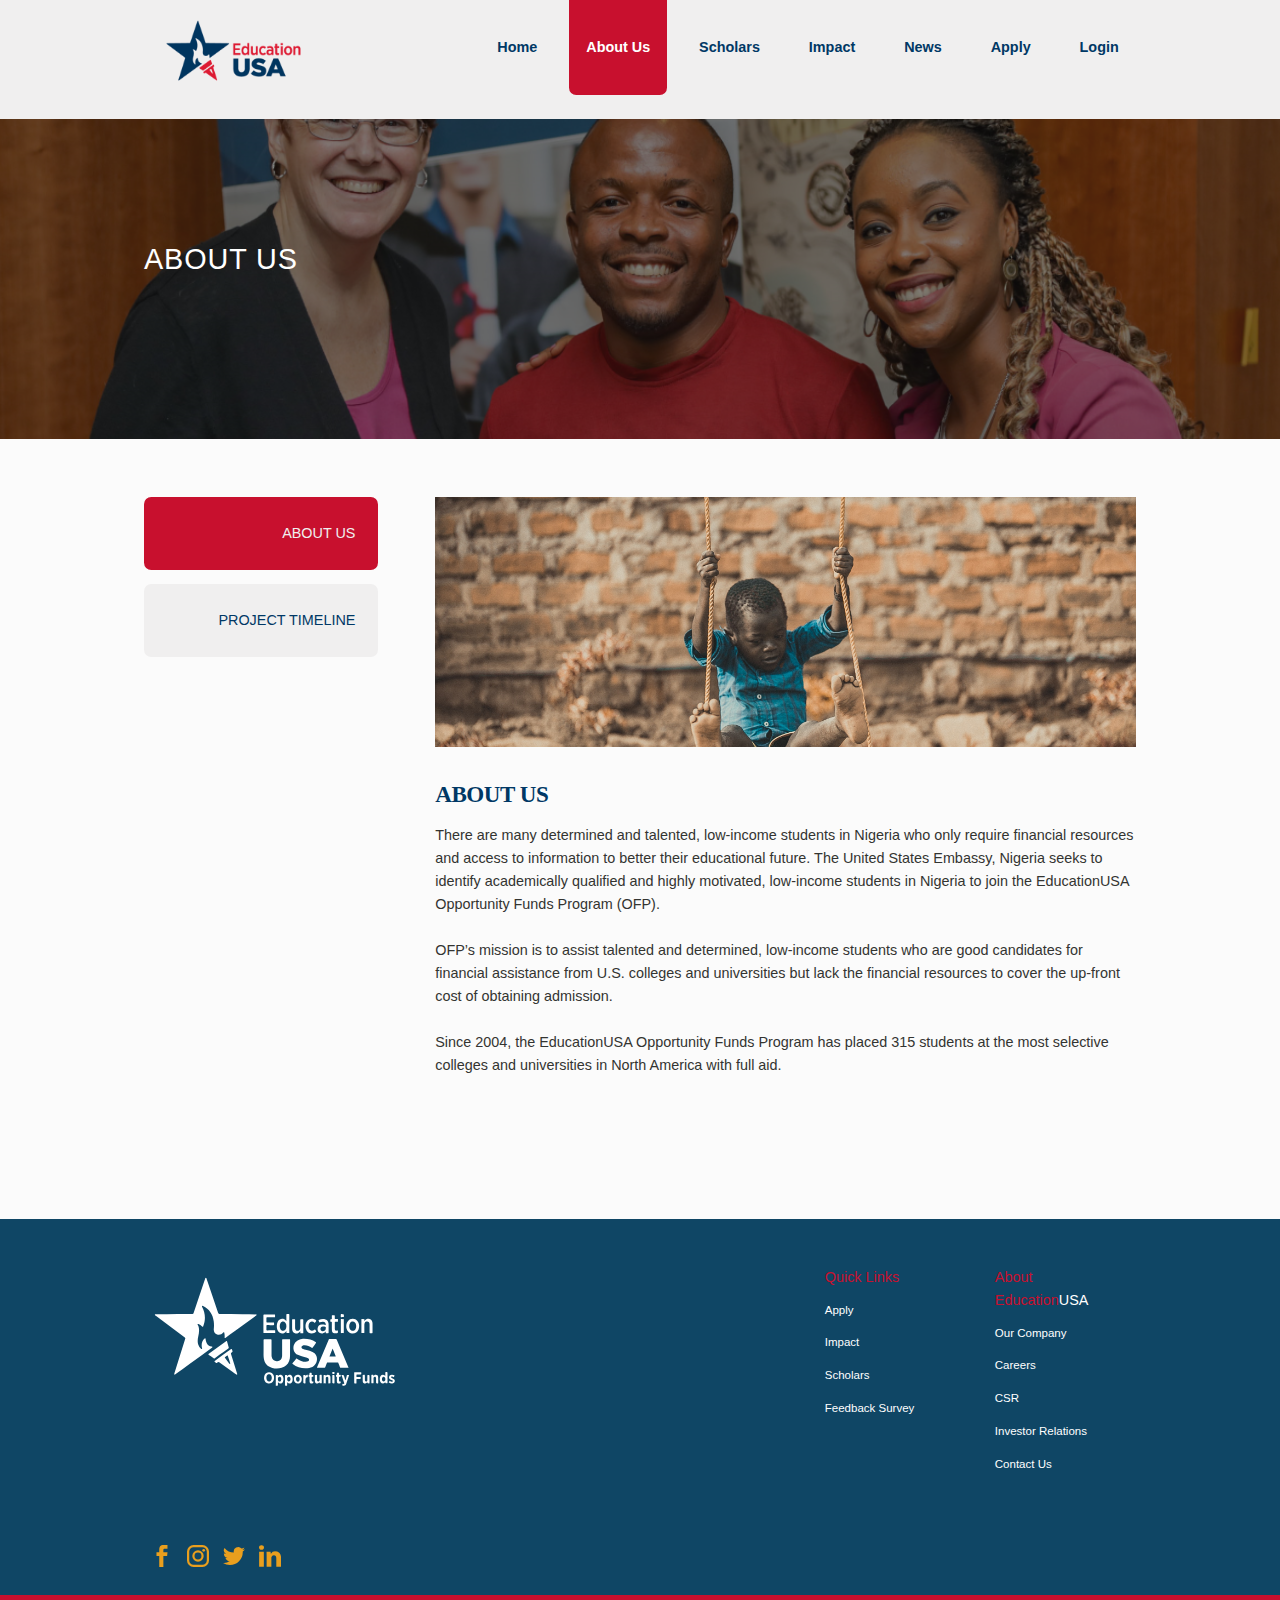
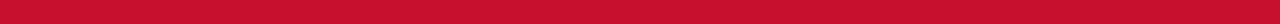
==== commit ec9ecf1d: "rushhhhhh3" ====
--- a/aboutUs.html
+++ b/aboutUs.html
@@ -55,11 +55,9 @@
                     Apply
                   </div>
                 </a>
-                <a href="#">
-                  <div data-menu-index="6" class="menu-link">
-                    Login
-                  </div>
-                </a>
+              <div id="login-nav-btn" data-menu-index="6" class="menu-link">
+                Login
+              </div>
               </div>
             </div>
           </div>
@@ -86,7 +84,74 @@
               <div data-mobile-menu-index="5" class="mobile-menu-link">
                 <a href="/application.html">Apply</a>
               </div>
-              <div data-mobile-menu-index="6" class="mobile-menu-link"><a href="">Login</a></div>
+              <div id="login-nav-btn" data-mobile-menu-index="6" class="mobile-menu-link">Login</div>
+            </div>
+          </div>
+        </div>
+      </div>
+
+      <div id="login-modal" class="modal">
+        <div class="mask">
+          <div class="auth-container">
+            <div class="auth-header">
+              <img src="/assets/logo.svg" alt="EducationUSA Logo.">
+            </div>
+            <div class="auth-body">
+              <div id="sign-in" data-auth-target="signin" class="auth-element active">
+                <div class="input-container">
+                  <input type="text" name="email" id="" placeholder="Email Address">
+                  <label for="email"></label>
+                </div>
+                <div class="input-container">
+                  <input type="password" name="password" id="" placeholder="password">
+                  <label for="password"></label>
+                </div>
+                <div class="forgot-password-row">
+                  <div class="remember-me">
+                    <input type="checkbox" name="remember-me" id="remember-me">
+                    <label for="remember-me">Remember Me</label>
+                  </div>
+                  <div class="">
+                    <span class="accented-text">Forgot your password?</span>
+                  </div>
+                </div>
+                <div class="login-button btn solid">
+                  login
+                </div>
+                <div class="extras">
+                  Not a member? <span id="signup-btn" class="accented-text">Sign up now!</span>
+                </div>
+                <div data-close-modal="close-modal" class="close btn ">
+                  close modal
+                </div>
+              </div>
+              <div id="sign-up" data-auth-target="signup" class="auth-element">
+                <div class="input-container">
+                  <input type="text" name="email" id="" placeholder="Email Address">
+                  <label for="email"></label>
+                </div>
+                <div class="input-container">
+                  <input type="password" name="password" id="" placeholder="password">
+                  <label for="password"></label>
+                </div>
+                <div class="input-container">
+                  <input type="password" name="reenter-password" id="" placeholder="Reenter password">
+                  <label for="reenter-password"></label>
+                </div>
+                <div class="input-container">
+                  <input type="text" name="password" id="" placeholder="Registration Location">
+                  <label for="location"></label>
+                </div>
+                <div class="login-button btn solid">
+                  signup
+                </div>
+                <div class="extras">
+                  Alredy a member? <span id="signin-btn" class="accented-text">Sign in now!</span>
+                </div>
+                <div data-close-modal="close-modal" class="close btn">
+                  close modal
+                </div>
+              </div>
             </div>
           </div>
         </div>
--- a/styles/about.css
+++ b/styles/about.css
@@ -35,9 +35,9 @@
   -webkit-box-pack: justify;
       -ms-flex-pack: justify;
           justify-content: space-between;
-  -webkit-box-align: center;
-      -ms-flex-align: center;
-          align-items: center;
+  -webkit-box-align: start;
+      -ms-flex-align: start;
+          align-items: flex-start;
   width: 100%;
   padding: 2rem 0;
 }
@@ -64,7 +64,7 @@
 }
 
 header #top-strip-container #top-strip #logo img {
-  height: 5rem;
+  height: 7rem;
   width: auto;
 }
 
@@ -114,7 +114,7 @@
 }
 
 header #top-strip-container #top-strip #navigation-wrapper .menu-links .menu-link {
-  padding: 2.4rem 1.2rem 1.5rem 1.2rem;
+  padding: 2.5rem 1.2rem;
   display: -webkit-inline-box;
   display: -ms-inline-flexbox;
   display: inline-flex;
@@ -128,11 +128,7 @@
   border-radius: 0 0 0.5rem 0.5rem;
 }
 
-header #top-strip-container #top-strip #navigation-wrapper .menu-links .menu-link:hover {
-  color: #C8102E;
-}
-
-header #top-strip-container #top-strip #navigation-wrapper .menu-links .menu-link.selected {
+header #top-strip-container #top-strip #navigation-wrapper .menu-links .menu-link.selected, header #top-strip-container #top-strip #navigation-wrapper .menu-links .menu-link:hover {
   background: #C8102E;
   color: #fff;
 }
@@ -344,6 +340,14 @@
   cursor: pointer;
 }
 
+header #login-modal .mask .auth-container .auth-body [data-close-modal] {
+  text-align: right;
+}
+
+header #login-modal .mask .auth-container .auth-body [data-close-modal]::after {
+  content: "(x)";
+}
+
 footer {
   background: #0f4665;
 }
@@ -412,7 +416,7 @@
 }
 
 .footer-container .main-footer .logo img {
-  height: 6rem;
+  height: 10rem;
 }
 
 .footer-container .main-footer .footer-links-section {
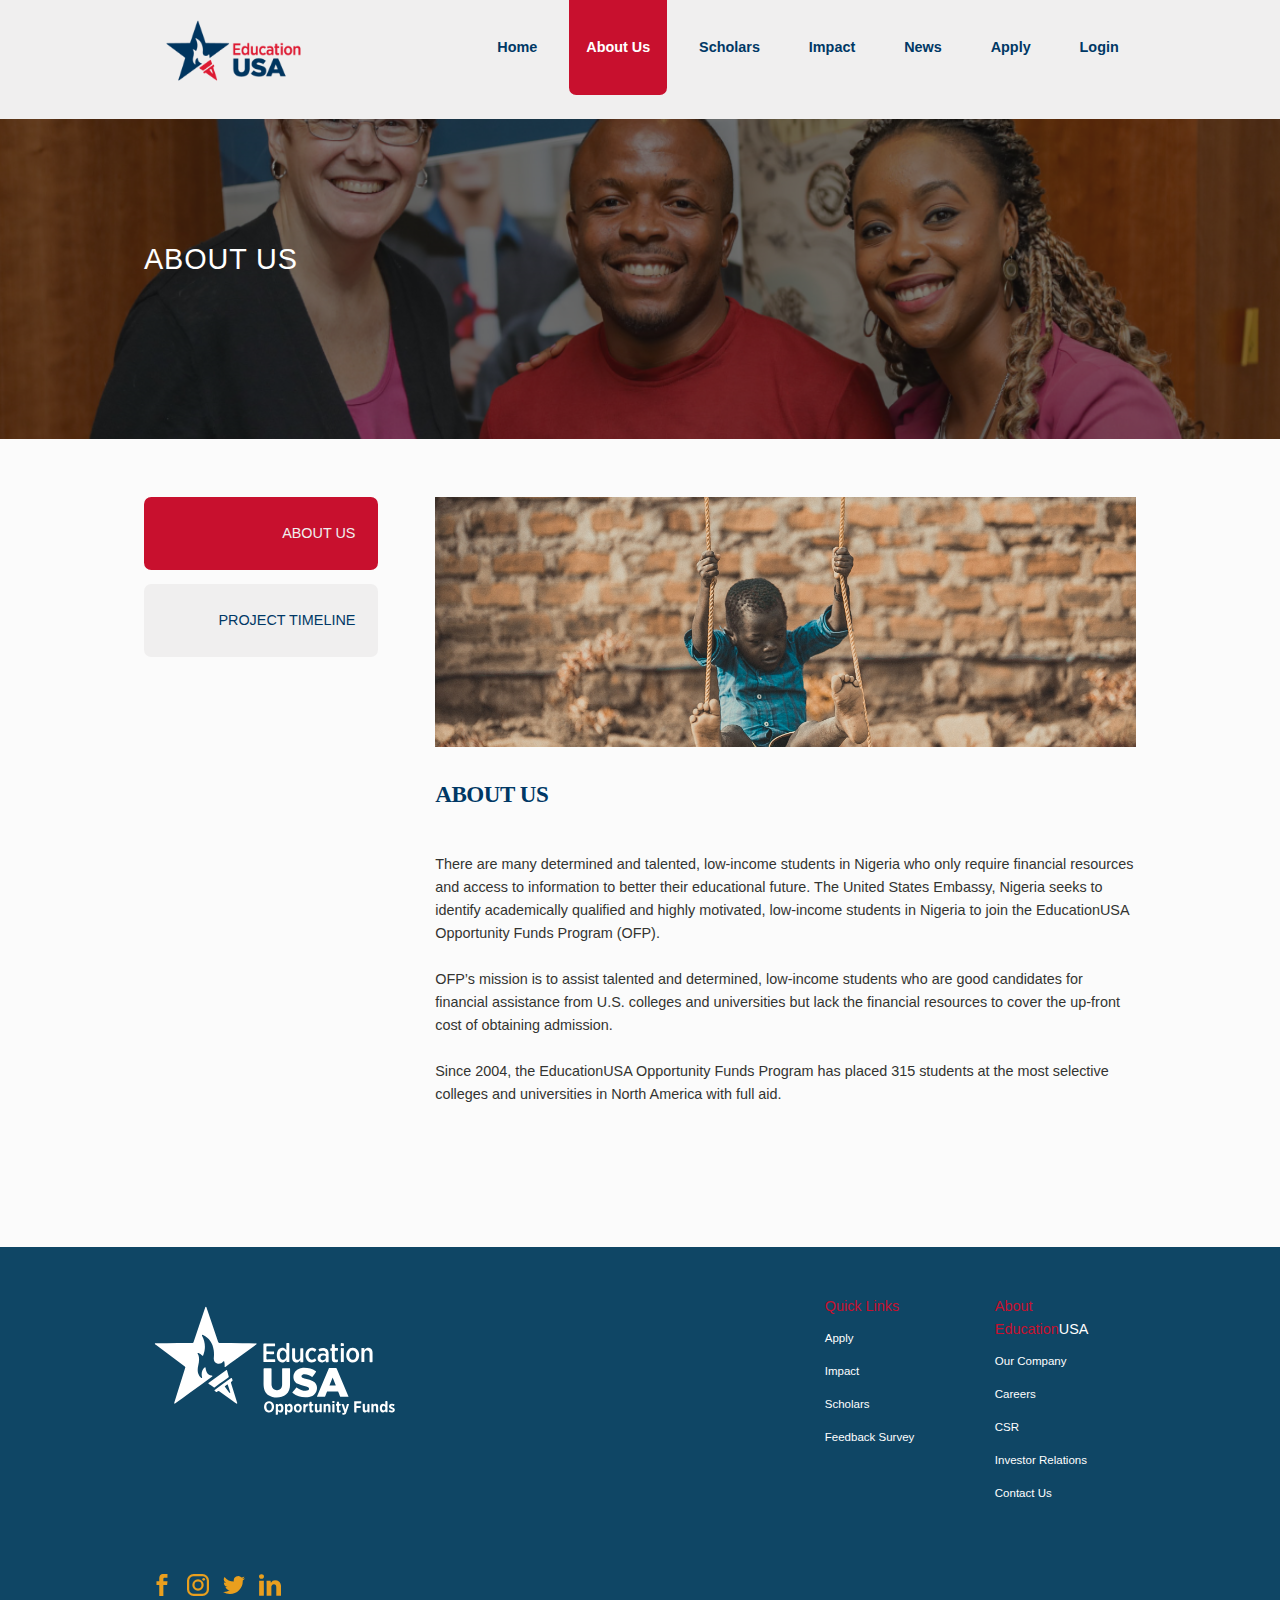
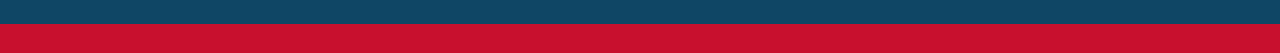
==== commit 13306187: "update video" ====
--- a/aboutUs.html
+++ b/aboutUs.html
@@ -204,6 +204,9 @@
               <div class="header-text medium-text">
                 Project Timeline
               </div>
+              <div class="details-paragraph">
+                <img src="/assets/timeline.svg" alt="EducationUSA Appliation Timeline.">
+              </div>
             </div>
           </div>
         </section>
--- a/styles/about.css
+++ b/styles/about.css
@@ -1104,6 +1104,10 @@
   color: #003865;
 }
 
+#about-section #about-tab-details .details-paragraph {
+  margin-top: 2rem;
+}
+
 #about-section #about-tab-details .details-paragraph p {
   padding: 0.8rem 0;
 }
